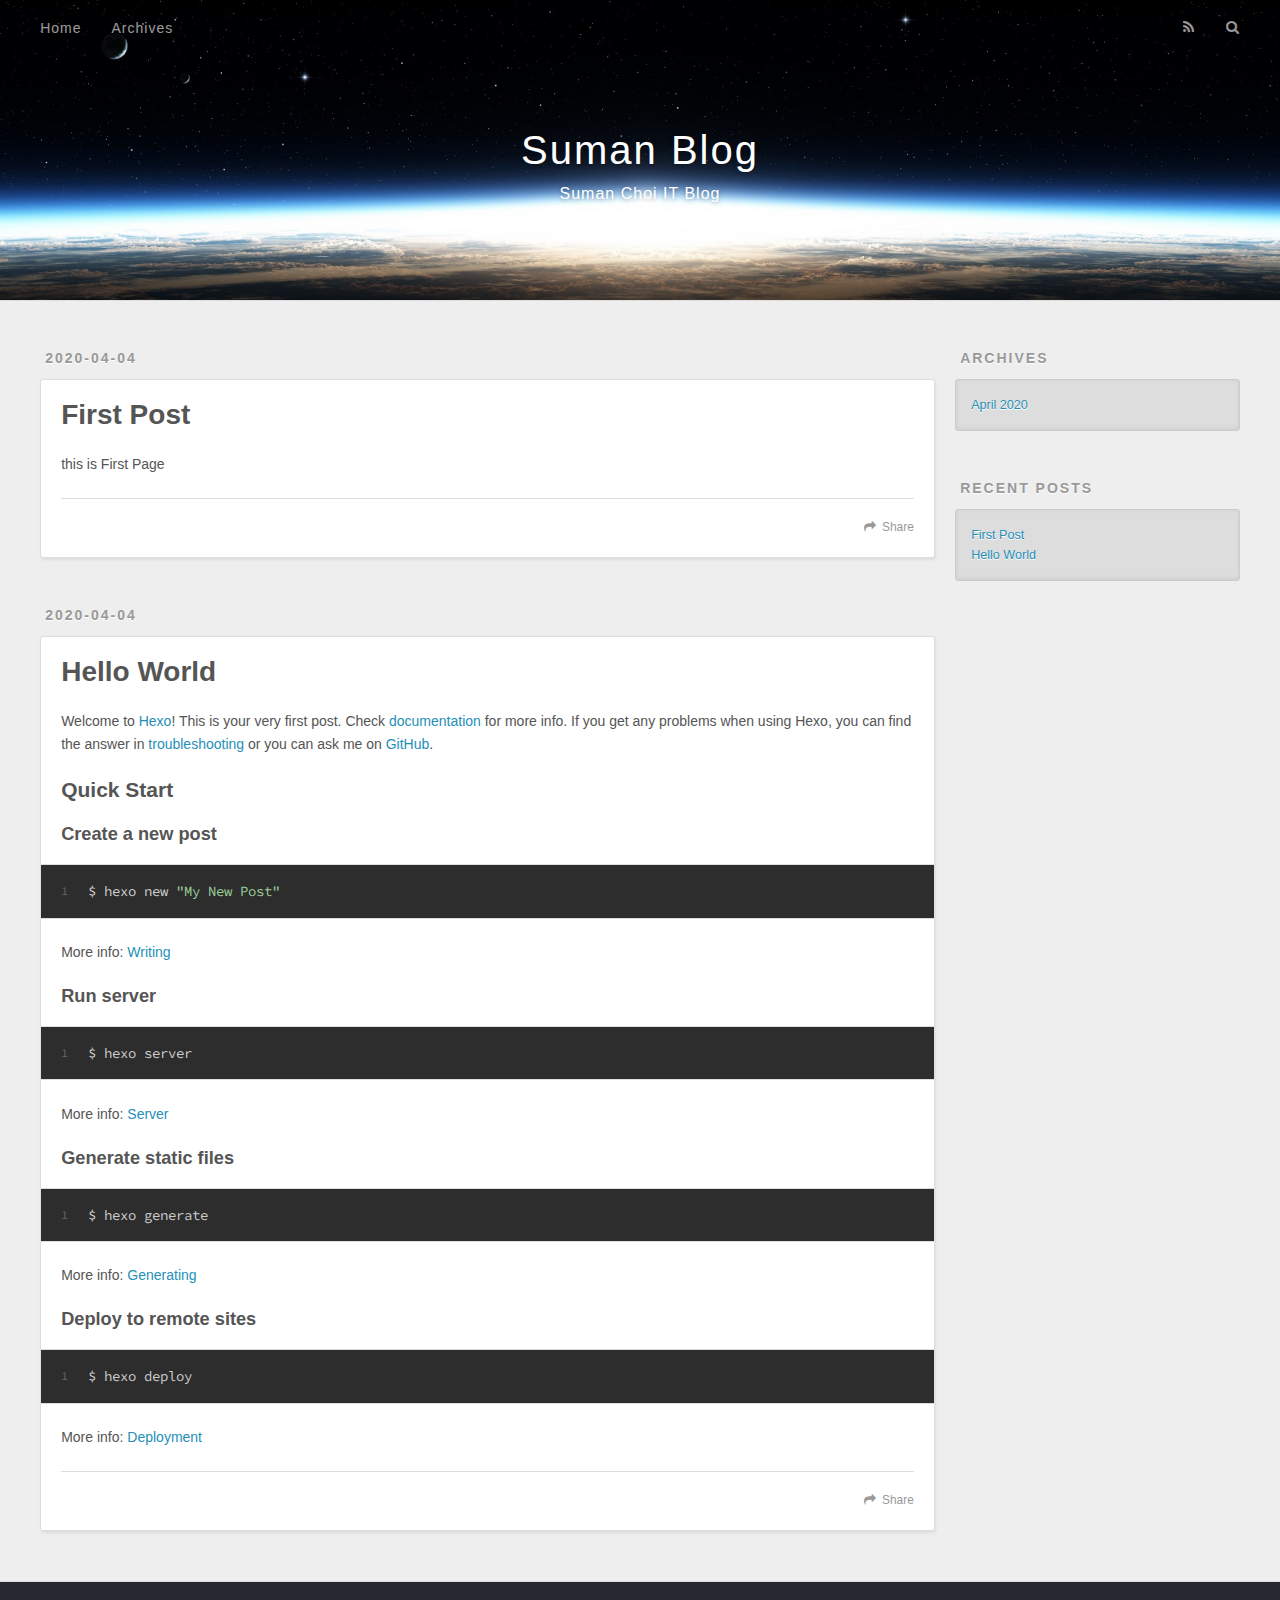
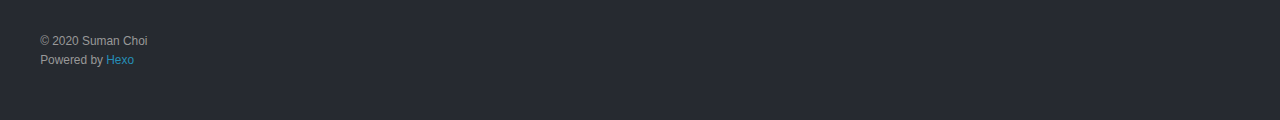
==== index.html @ 07d68142 "Site updated: 2020-04-12 09:22:31" ====
<!DOCTYPE html>
<html>
<head>
  <meta charset="utf-8">
  

  
  <title>Suman Blog</title>
  <meta name="viewport" content="width=device-width, initial-scale=1, maximum-scale=1">
  <meta name="description" content="Suman Choi IT Blog">
<meta property="og:type" content="website">
<meta property="og:title" content="Suman Blog">
<meta property="og:url" content="https://voltovo.github.io/index.html">
<meta property="og:site_name" content="Suman Blog">
<meta property="og:description" content="Suman Choi IT Blog">
<meta property="og:locale" content="en_US">
<meta property="article:author" content="Suman Choi">
<meta name="twitter:card" content="summary">
  
    <link rel="alternate" href="/atom.xml" title="Suman Blog" type="application/atom+xml">
  
  
    <link rel="icon" href="/favicon.png">
  
  
    <link href="//fonts.googleapis.com/css?family=Source+Code+Pro" rel="stylesheet" type="text/css">
  
  
<link rel="stylesheet" href="/css/style.css">

<meta name="generator" content="Hexo 4.2.0"></head>

<body>
  <div id="container">
    <div id="wrap">
      <header id="header">
  <div id="banner"></div>
  <div id="header-outer" class="outer">
    <div id="header-title" class="inner">
      <h1 id="logo-wrap">
        <a href="/" id="logo">Suman Blog</a>
      </h1>
      
        <h2 id="subtitle-wrap">
          <a href="/" id="subtitle">Suman Choi IT Blog</a>
        </h2>
      
    </div>
    <div id="header-inner" class="inner">
      <nav id="main-nav">
        <a id="main-nav-toggle" class="nav-icon"></a>
        
          <a class="main-nav-link" href="/">Home</a>
        
          <a class="main-nav-link" href="/archives">Archives</a>
        
      </nav>
      <nav id="sub-nav">
        
          <a id="nav-rss-link" class="nav-icon" href="/atom.xml" title="RSS Feed"></a>
        
        <a id="nav-search-btn" class="nav-icon" title="Search"></a>
      </nav>
      <div id="search-form-wrap">
        <form action="//google.com/search" method="get" accept-charset="UTF-8" class="search-form"><input type="search" name="q" class="search-form-input" placeholder="Search"><button type="submit" class="search-form-submit">&#xF002;</button><input type="hidden" name="sitesearch" value="https://voltovo.github.io"></form>
      </div>
    </div>
  </div>
</header>
      <div class="outer">
        <section id="main">
  
    <article id="post-Post" class="article article-type-post" itemscope itemprop="blogPost">
  <div class="article-meta">
    <a href="/2020/04/04/Post/" class="article-date">
  <time datetime="2020-04-04T02:51:59.000Z" itemprop="datePublished">2020-04-04</time>
</a>
    
  </div>
  <div class="article-inner">
    
    
      <header class="article-header">
        
  
    <h1 itemprop="name">
      <a class="article-title" href="/2020/04/04/Post/">First Post</a>
    </h1>
  

      </header>
    
    <div class="article-entry" itemprop="articleBody">
      
        <p>this is First Page</p>

      
    </div>
    <footer class="article-footer">
      <a data-url="https://voltovo.github.io/2020/04/04/Post/" data-id="ck8l0z3th0000zcuw13d1fmh4" class="article-share-link">Share</a>
      
      
    </footer>
  </div>
  
</article>


  
    <article id="post-hello-world" class="article article-type-post" itemscope itemprop="blogPost">
  <div class="article-meta">
    <a href="/2020/04/04/hello-world/" class="article-date">
  <time datetime="2020-04-04T02:47:09.402Z" itemprop="datePublished">2020-04-04</time>
</a>
    
  </div>
  <div class="article-inner">
    
    
      <header class="article-header">
        
  
    <h1 itemprop="name">
      <a class="article-title" href="/2020/04/04/hello-world/">Hello World</a>
    </h1>
  

      </header>
    
    <div class="article-entry" itemprop="articleBody">
      
        <p>Welcome to <a href="https://hexo.io/" target="_blank" rel="noopener">Hexo</a>! This is your very first post. Check <a href="https://hexo.io/docs/" target="_blank" rel="noopener">documentation</a> for more info. If you get any problems when using Hexo, you can find the answer in <a href="https://hexo.io/docs/troubleshooting.html" target="_blank" rel="noopener">troubleshooting</a> or you can ask me on <a href="https://github.com/hexojs/hexo/issues" target="_blank" rel="noopener">GitHub</a>.</p>
<h2 id="Quick-Start"><a href="#Quick-Start" class="headerlink" title="Quick Start"></a>Quick Start</h2><h3 id="Create-a-new-post"><a href="#Create-a-new-post" class="headerlink" title="Create a new post"></a>Create a new post</h3><figure class="highlight bash"><table><tr><td class="gutter"><pre><span class="line">1</span><br></pre></td><td class="code"><pre><span class="line">$ hexo new <span class="string">"My New Post"</span></span><br></pre></td></tr></table></figure>

<p>More info: <a href="https://hexo.io/docs/writing.html" target="_blank" rel="noopener">Writing</a></p>
<h3 id="Run-server"><a href="#Run-server" class="headerlink" title="Run server"></a>Run server</h3><figure class="highlight bash"><table><tr><td class="gutter"><pre><span class="line">1</span><br></pre></td><td class="code"><pre><span class="line">$ hexo server</span><br></pre></td></tr></table></figure>

<p>More info: <a href="https://hexo.io/docs/server.html" target="_blank" rel="noopener">Server</a></p>
<h3 id="Generate-static-files"><a href="#Generate-static-files" class="headerlink" title="Generate static files"></a>Generate static files</h3><figure class="highlight bash"><table><tr><td class="gutter"><pre><span class="line">1</span><br></pre></td><td class="code"><pre><span class="line">$ hexo generate</span><br></pre></td></tr></table></figure>

<p>More info: <a href="https://hexo.io/docs/generating.html" target="_blank" rel="noopener">Generating</a></p>
<h3 id="Deploy-to-remote-sites"><a href="#Deploy-to-remote-sites" class="headerlink" title="Deploy to remote sites"></a>Deploy to remote sites</h3><figure class="highlight bash"><table><tr><td class="gutter"><pre><span class="line">1</span><br></pre></td><td class="code"><pre><span class="line">$ hexo deploy</span><br></pre></td></tr></table></figure>

<p>More info: <a href="https://hexo.io/docs/one-command-deployment.html" target="_blank" rel="noopener">Deployment</a></p>

      
    </div>
    <footer class="article-footer">
      <a data-url="https://voltovo.github.io/2020/04/04/hello-world/" data-id="ck8l0owe3000010uw977bbfej" class="article-share-link">Share</a>
      
      
    </footer>
  </div>
  
</article>


  


</section>
        
          <aside id="sidebar">
  
    

  
    

  
    
  
    
  <div class="widget-wrap">
    <h3 class="widget-title">Archives</h3>
    <div class="widget">
      <ul class="archive-list"><li class="archive-list-item"><a class="archive-list-link" href="/archives/2020/04/">April 2020</a></li></ul>
    </div>
  </div>


  
    
  <div class="widget-wrap">
    <h3 class="widget-title">Recent Posts</h3>
    <div class="widget">
      <ul>
        
          <li>
            <a href="/2020/04/04/Post/">First Post</a>
          </li>
        
          <li>
            <a href="/2020/04/04/hello-world/">Hello World</a>
          </li>
        
      </ul>
    </div>
  </div>

  
</aside>
        
      </div>
      <footer id="footer">
  
  <div class="outer">
    <div id="footer-info" class="inner">
      &copy; 2020 Suman Choi<br>
      Powered by <a href="http://hexo.io/" target="_blank">Hexo</a>
    </div>
  </div>
</footer>
    </div>
    <nav id="mobile-nav">
  
    <a href="/" class="mobile-nav-link">Home</a>
  
    <a href="/archives" class="mobile-nav-link">Archives</a>
  
</nav>
    

<script src="//ajax.googleapis.com/ajax/libs/jquery/2.0.3/jquery.min.js"></script>


  
<link rel="stylesheet" href="/fancybox/jquery.fancybox.css">

  
<script src="/fancybox/jquery.fancybox.pack.js"></script>




<script src="/js/script.js"></script>




  </div>
</body>
</html>
---- css/style.css ----
body {
  width: 100%;
}
body:before,
body:after {
  content: "";
  display: table;
}
body:after {
  clear: both;
}
html,
body,
div,
span,
applet,
object,
iframe,
h1,
h2,
h3,
h4,
h5,
h6,
p,
blockquote,
pre,
a,
abbr,
acronym,
address,
big,
cite,
code,
del,
dfn,
em,
img,
ins,
kbd,
q,
s,
samp,
small,
strike,
strong,
sub,
sup,
tt,
var,
dl,
dt,
dd,
ol,
ul,
li,
fieldset,
form,
label,
legend,
table,
caption,
tbody,
tfoot,
thead,
tr,
th,
td {
  margin: 0;
  padding: 0;
  border: 0;
  outline: 0;
  font-weight: inherit;
  font-style: inherit;
  font-family: inherit;
  font-size: 100%;
  vertical-align: baseline;
}
body {
  line-height: 1;
  color: #000;
  background: #fff;
}
ol,
ul {
  list-style: none;
}
table {
  border-collapse: separate;
  border-spacing: 0;
  vertical-align: middle;
}
caption,
th,
td {
  text-align: left;
  font-weight: normal;
  vertical-align: middle;
}
a img {
  border: none;
}
input,
button {
  margin: 0;
  padding: 0;
}
input::-moz-focus-inner,
button::-moz-focus-inner {
  border: 0;
  padding: 0;
}
@font-face {
  font-family: FontAwesome;
  font-style: normal;
  font-weight: normal;
  src: url("fonts/fontawesome-webfont.eot?v=#4.0.3");
  src: url("fonts/fontawesome-webfont.eot?#iefix&v=#4.0.3") format("embedded-opentype"), url("fonts/fontawesome-webfont.woff?v=#4.0.3") format("woff"), url("fonts/fontawesome-webfont.ttf?v=#4.0.3") format("truetype"), url("fonts/fontawesome-webfont.svg#fontawesomeregular?v=#4.0.3") format("svg");
}
html,
body,
#container {
  height: 100%;
}
body {
  background: #eee;
  font: 14px -apple-system, BlinkMacSystemFont, "Segoe UI", "Roboto", "Oxygen", "Ubuntu", "Cantarell", "Fira Sans", "Droid Sans", "Helvetica Neue", sans-serif;
  -webkit-text-size-adjust: 100%;
}
.outer {
  max-width: 1220px;
  margin: 0 auto;
  padding: 0 20px;
}
.outer:before,
.outer:after {
  content: "";
  display: table;
}
.outer:after {
  clear: both;
}
.inner {
  display: inline;
  float: left;
  width: 98.33333333333333%;
  margin: 0 0.833333333333333%;
}
.left,
.alignleft {
  float: left;
}
.right,
.alignright {
  float: right;
}
.clear {
  clear: both;
}
#container {
  position: relative;
}
.mobile-nav-on {
  overflow: hidden;
}
#wrap {
  height: 100%;
  width: 100%;
  position: absolute;
  top: 0;
  left: 0;
  -webkit-transition: 0.2s ease-out;
  -moz-transition: 0.2s ease-out;
  -ms-transition: 0.2s ease-out;
  transition: 0.2s ease-out;
  z-index: 1;
  background: #eee;
}
.mobile-nav-on #wrap {
  left: 280px;
}
@media screen and (min-width: 768px) {
  #main {
    display: inline;
    float: left;
    width: 73.33333333333333%;
    margin: 0 0.833333333333333%;
  }
}
.article-date,
.article-category-link,
.archive-year,
.widget-title {
  text-decoration: none;
  text-transform: uppercase;
  letter-spacing: 2px;
  color: #999;
  margin-bottom: 1em;
  margin-left: 5px;
  line-height: 1em;
  text-shadow: 0 1px #fff;
  font-weight: bold;
}
.article-inner,
.archive-article-inner {
  background: #fff;
  -webkit-box-shadow: 1px 2px 3px #ddd;
  box-shadow: 1px 2px 3px #ddd;
  border: 1px solid #ddd;
  border-radius: 3px;
}
.article-entry h1,
.widget h1 {
  font-size: 2em;
}
.article-entry h2,
.widget h2 {
  font-size: 1.5em;
}
.article-entry h3,
.widget h3 {
  font-size: 1.3em;
}
.article-entry h4,
.widget h4 {
  font-size: 1.2em;
}
.article-entry h5,
.widget h5 {
  font-size: 1em;
}
.article-entry h6,
.widget h6 {
  font-size: 1em;
  color: #999;
}
.article-entry hr,
.widget hr {
  border: 1px dashed #ddd;
}
.article-entry strong,
.widget strong {
  font-weight: bold;
}
.article-entry em,
.widget em,
.article-entry cite,
.widget cite {
  font-style: italic;
}
.article-entry sup,
.widget sup,
.article-entry sub,
.widget sub {
  font-size: 0.75em;
  line-height: 0;
  position: relative;
  vertical-align: baseline;
}
.article-entry sup,
.widget sup {
  top: -0.5em;
}
.article-entry sub,
.widget sub {
  bottom: -0.2em;
}
.article-entry small,
.widget small {
  font-size: 0.85em;
}
.article-entry acronym,
.widget acronym,
.article-entry abbr,
.widget abbr {
  border-bottom: 1px dotted;
}
.article-entry ul,
.widget ul,
.article-entry ol,
.widget ol,
.article-entry dl,
.widget dl {
  margin: 0 20px;
  line-height: 1.6em;
}
.article-entry ul ul,
.widget ul ul,
.article-entry ol ul,
.widget ol ul,
.article-entry ul ol,
.widget ul ol,
.article-entry ol ol,
.widget ol ol {
  margin-top: 0;
  margin-bottom: 0;
}
.article-entry ul,
.widget ul {
  list-style: disc;
}
.article-entry ol,
.widget ol {
  list-style: decimal;
}
.article-entry dt,
.widget dt {
  font-weight: bold;
}
#header {
  height: 300px;
  position: relative;
  border-bottom: 1px solid #ddd;
}
#header:before,
#header:after {
  content: "";
  position: absolute;
  left: 0;
  right: 0;
  height: 40px;
}
#header:before {
  top: 0;
  background: -webkit-linear-gradient(rgba(0,0,0,0.2), transparent);
  background: -moz-linear-gradient(rgba(0,0,0,0.2), transparent);
  background: -ms-linear-gradient(rgba(0,0,0,0.2), transparent);
  background: linear-gradient(rgba(0,0,0,0.2), transparent);
}
#header:after {
  bottom: 0;
  background: -webkit-linear-gradient(transparent, rgba(0,0,0,0.2));
  background: -moz-linear-gradient(transparent, rgba(0,0,0,0.2));
  background: -ms-linear-gradient(transparent, rgba(0,0,0,0.2));
  background: linear-gradient(transparent, rgba(0,0,0,0.2));
}
#header-outer {
  height: 100%;
  position: relative;
}
#header-inner {
  position: relative;
  overflow: hidden;
}
#banner {
  position: absolute;
  top: 0;
  left: 0;
  width: 100%;
  height: 100%;
  background: url("images/banner.jpg") center #000;
  -webkit-background-size: cover;
  -moz-background-size: cover;
  background-size: cover;
  z-index: -1;
}
#header-title {
  text-align: center;
  height: 40px;
  position: absolute;
  top: 50%;
  left: 0;
  margin-top: -20px;
}
#logo,
#subtitle {
  text-decoration: none;
  color: #fff;
  font-weight: 300;
  text-shadow: 0 1px 4px rgba(0,0,0,0.3);
}
#logo {
  font-size: 40px;
  line-height: 40px;
  letter-spacing: 2px;
}
#subtitle {
  font-size: 16px;
  line-height: 16px;
  letter-spacing: 1px;
}
#subtitle-wrap {
  margin-top: 16px;
}
#main-nav {
  float: left;
  margin-left: -15px;
}
.nav-icon,
.main-nav-link {
  float: left;
  color: #fff;
  opacity: 0.6;
  text-decoration: none;
  text-shadow: 0 1px rgba(0,0,0,0.2);
  -webkit-transition: opacity 0.2s;
  -moz-transition: opacity 0.2s;
  -ms-transition: opacity 0.2s;
  transition: opacity 0.2s;
  display: block;
  padding: 20px 15px;
}
.nav-icon:hover,
.main-nav-link:hover {
  opacity: 1;
}
.nav-icon {
  font-family: FontAwesome;
  text-align: center;
  font-size: 14px;
  width: 14px;
  height: 14px;
  padding: 20px 15px;
  position: relative;
  cursor: pointer;
}
.main-nav-link {
  font-weight: 300;
  letter-spacing: 1px;
}
@media screen and (max-width: 479px) {
  .main-nav-link {
    display: none;
  }
}
#main-nav-toggle {
  display: none;
}
#main-nav-toggle:before {
  content: "\f0c9";
}
@media screen and (max-width: 479px) {
  #main-nav-toggle {
    display: block;
  }
}
#sub-nav {
  float: right;
  margin-right: -15px;
}
#nav-rss-link:before {
  content: "\f09e";
}
#nav-search-btn:before {
  content: "\f002";
}
#search-form-wrap {
  position: absolute;
  top: 15px;
  width: 150px;
  height: 30px;
  right: -150px;
  opacity: 0;
  -webkit-transition: 0.2s ease-out;
  -moz-transition: 0.2s ease-out;
  -ms-transition: 0.2s ease-out;
  transition: 0.2s ease-out;
}
#search-form-wrap.on {
  opacity: 1;
  right: 0;
}
@media screen and (max-width: 479px) {
  #search-form-wrap {
    width: 100%;
    right: -100%;
  }
}
.search-form {
  position: absolute;
  top: 0;
  left: 0;
  right: 0;
  background: #fff;
  padding: 5px 15px;
  border-radius: 15px;
  -webkit-box-shadow: 0 0 10px rgba(0,0,0,0.3);
  box-shadow: 0 0 10px rgba(0,0,0,0.3);
}
.search-form-input {
  border: none;
  background: none;
  color: #555;
  width: 100%;
  font: 13px -apple-system, BlinkMacSystemFont, "Segoe UI", "Roboto", "Oxygen", "Ubuntu", "Cantarell", "Fira Sans", "Droid Sans", "Helvetica Neue", sans-serif;
  outline: none;
}
.search-form-input::-webkit-search-results-decoration,
.search-form-input::-webkit-search-cancel-button {
  -webkit-appearance: none;
}
.search-form-submit {
  position: absolute;
  top: 50%;
  right: 10px;
  margin-top: -7px;
  font: 13px FontAwesome;
  border: none;
  background: none;
  color: #bbb;
  cursor: pointer;
}
.search-form-submit:hover,
.search-form-submit:focus {
  color: #777;
}
.article {
  margin: 50px 0;
}
.article-inner {
  overflow: hidden;
}
.article-meta:before,
.article-meta:after {
  content: "";
  display: table;
}
.article-meta:after {
  clear: both;
}
.article-date {
  float: left;
}
.article-category {
  float: left;
  line-height: 1em;
  color: #ccc;
  text-shadow: 0 1px #fff;
  margin-left: 8px;
}
.article-category:before {
  content: "\2022";
}
.article-category-link {
  margin: 0 12px 1em;
}
.article-header {
  padding: 20px 20px 0;
}
.article-title {
  text-decoration: none;
  font-size: 2em;
  font-weight: bold;
  color: #555;
  line-height: 1.1em;
  -webkit-transition: color 0.2s;
  -moz-transition: color 0.2s;
  -ms-transition: color 0.2s;
  transition: color 0.2s;
}
a.article-title:hover {
  color: #258fb8;
}
.article-entry {
  color: #555;
  padding: 0 20px;
}
.article-entry:before,
.article-entry:after {
  content: "";
  display: table;
}
.article-entry:after {
  clear: both;
}
.article-entry p,
.article-entry table {
  line-height: 1.6em;
  margin: 1.6em 0;
}
.article-entry h1,
.article-entry h2,
.article-entry h3,
.article-entry h4,
.article-entry h5,
.article-entry h6 {
  font-weight: bold;
}
.article-entry h1,
.article-entry h2,
.article-entry h3,
.article-entry h4,
.article-entry h5,
.article-entry h6 {
  line-height: 1.1em;
  margin: 1.1em 0;
}
.article-entry a {
  color: #258fb8;
  text-decoration: none;
}
.article-entry a:hover {
  text-decoration: underline;
}
.article-entry ul,
.article-entry ol,
.article-entry dl {
  margin-top: 1.6em;
  margin-bottom: 1.6em;
}
.article-entry img,
.article-entry video {
  max-width: 100%;
  height: auto;
  display: block;
  margin: auto;
}
.article-entry iframe {
  border: none;
}
.article-entry table {
  width: 100%;
  border-collapse: collapse;
  border-spacing: 0;
}
.article-entry th {
  font-weight: bold;
  border-bottom: 3px solid #ddd;
  padding-bottom: 0.5em;
}
.article-entry td {
  border-bottom: 1px solid #ddd;
  padding: 10px 0;
}
.article-entry blockquote {
  font-family: Georgia, "Times New Roman", serif;
  font-size: 1.4em;
  margin: 1.6em 20px;
  text-align: center;
}
.article-entry blockquote footer {
  font-size: 14px;
  margin: 1.6em 0;
  font-family: -apple-system, BlinkMacSystemFont, "Segoe UI", "Roboto", "Oxygen", "Ubuntu", "Cantarell", "Fira Sans", "Droid Sans", "Helvetica Neue", sans-serif;
}
.article-entry blockquote footer cite:before {
  content: "—";
  padding: 0 0.5em;
}
.article-entry .pullquote {
  text-align: left;
  width: 45%;
  margin: 0;
}
.article-entry .pullquote.left {
  margin-left: 0.5em;
  margin-right: 1em;
}
.article-entry .pullquote.right {
  margin-right: 0.5em;
  margin-left: 1em;
}
.article-entry .caption {
  color: #999;
  display: block;
  font-size: 0.9em;
  margin-top: 0.5em;
  position: relative;
  text-align: center;
}
.article-entry .video-container {
  position: relative;
  padding-top: 56.25%;
  height: 0;
  overflow: hidden;
}
.article-entry .video-container iframe,
.article-entry .video-container object,
.article-entry .video-container embed {
  position: absolute;
  top: 0;
  left: 0;
  width: 100%;
  height: 100%;
  margin-top: 0;
}
.article-more-link a {
  display: inline-block;
  line-height: 1em;
  padding: 6px 15px;
  border-radius: 15px;
  background: #eee;
  color: #999;
  text-shadow: 0 1px #fff;
  text-decoration: none;
}
.article-more-link a:hover {
  background: #258fb8;
  color: #fff;
  text-decoration: none;
  text-shadow: 0 1px #1e7293;
}
.article-footer {
  font-size: 0.85em;
  line-height: 1.6em;
  border-top: 1px solid #ddd;
  padding-top: 1.6em;
  margin: 0 20px 20px;
}
.article-footer:before,
.article-footer:after {
  content: "";
  display: table;
}
.article-footer:after {
  clear: both;
}
.article-footer a {
  color: #999;
  text-decoration: none;
}
.article-footer a:hover {
  color: #555;
}
.article-tag-list-item {
  float: left;
  margin-right: 10px;
}
.article-tag-list-link:before {
  content: "#";
}
.article-comment-link {
  float: right;
}
.article-comment-link:before {
  content: "\f075";
  font-family: FontAwesome;
  padding-right: 8px;
}
.article-share-link {
  cursor: pointer;
  float: right;
  margin-left: 20px;
}
.article-share-link:before {
  content: "\f064";
  font-family: FontAwesome;
  padding-right: 6px;
}
#article-nav {
  position: relative;
}
#article-nav:before,
#article-nav:after {
  content: "";
  display: table;
}
#article-nav:after {
  clear: both;
}
@media screen and (min-width: 768px) {
  #article-nav {
    margin: 50px 0;
  }
  #article-nav:before {
    width: 8px;
    height: 8px;
    position: absolute;
    top: 50%;
    left: 50%;
    margin-top: -4px;
    margin-left: -4px;
    content: "";
    border-radius: 50%;
    background: #ddd;
    -webkit-box-shadow: 0 1px 2px #fff;
    box-shadow: 0 1px 2px #fff;
  }
}
.article-nav-link-wrap {
  text-decoration: none;
  text-shadow: 0 1px #fff;
  color: #999;
  -webkit-box-sizing: border-box;
  -moz-box-sizing: border-box;
  box-sizing: border-box;
  margin-top: 50px;
  text-align: center;
  display: block;
}
.article-nav-link-wrap:hover {
  color: #555;
}
@media screen and (min-width: 768px) {
  .article-nav-link-wrap {
    width: 50%;
    margin-top: 0;
  }
}
@media screen and (min-width: 768px) {
  #article-nav-newer {
    float: left;
    text-align: right;
    padding-right: 20px;
  }
}
@media screen and (min-width: 768px) {
  #article-nav-older {
    float: right;
    text-align: left;
    padding-left: 20px;
  }
}
.article-nav-caption {
  text-transform: uppercase;
  letter-spacing: 2px;
  color: #ddd;
  line-height: 1em;
  font-weight: bold;
}
#article-nav-newer .article-nav-caption {
  margin-right: -2px;
}
.article-nav-title {
  font-size: 0.85em;
  line-height: 1.6em;
  margin-top: 0.5em;
}
.article-share-box {
  position: absolute;
  display: none;
  background: #fff;
  -webkit-box-shadow: 1px 2px 10px rgba(0,0,0,0.2);
  box-shadow: 1px 2px 10px rgba(0,0,0,0.2);
  border-radius: 3px;
  margin-left: -145px;
  overflow: hidden;
  z-index: 1;
}
.article-share-box.on {
  display: block;
}
.article-share-input {
  width: 100%;
  background: none;
  -webkit-box-sizing: border-box;
  -moz-box-sizing: border-box;
  box-sizing: border-box;
  font: 14px -apple-system, BlinkMacSystemFont, "Segoe UI", "Roboto", "Oxygen", "Ubuntu", "Cantarell", "Fira Sans", "Droid Sans", "Helvetica Neue", sans-serif;
  padding: 0 15px;
  color: #555;
  outline: none;
  border: 1px solid #ddd;
  border-radius: 3px 3px 0 0;
  height: 36px;
  line-height: 36px;
}
.article-share-links {
  background: #eee;
}
.article-share-links:before,
.article-share-links:after {
  content: "";
  display: table;
}
.article-share-links:after {
  clear: both;
}
.article-share-twitter,
.article-share-facebook,
.article-share-pinterest,
.article-share-google {
  width: 50px;
  height: 36px;
  display: block;
  float: left;
  position: relative;
  color: #999;
  text-shadow: 0 1px #fff;
}
.article-share-twitter:before,
.article-share-facebook:before,
.article-share-pinterest:before,
.article-share-google:before {
  font-size: 20px;
  font-family: FontAwesome;
  width: 20px;
  height: 20px;
  position: absolute;
  top: 50%;
  left: 50%;
  margin-top: -10px;
  margin-left: -10px;
  text-align: center;
}
.article-share-twitter:hover,
.article-share-facebook:hover,
.article-share-pinterest:hover,
.article-share-google:hover {
  color: #fff;
}
.article-share-twitter:before {
  content: "\f099";
}
.article-share-twitter:hover {
  background: #00aced;
  text-shadow: 0 1px #008abe;
}
.article-share-facebook:before {
  content: "\f09a";
}
.article-share-facebook:hover {
  background: #3b5998;
  text-shadow: 0 1px #2f477a;
}
.article-share-pinterest:before {
  content: "\f0d2";
}
.article-share-pinterest:hover {
  background: #cb2027;
  text-shadow: 0 1px #a21a1f;
}
.article-share-google:before {
  content: "\f0d5";
}
.article-share-google:hover {
  background: #dd4b39;
  text-shadow: 0 1px #be3221;
}
.article-gallery {
  background: #000;
  position: relative;
}
.article-gallery-photos {
  position: relative;
  overflow: hidden;
}
.article-gallery-img {
  display: none;
  max-width: 100%;
}
.article-gallery-img:first-child {
  display: block;
}
.article-gallery-img.loaded {
  position: absolute;
  display: block;
}
.article-gallery-img img {
  display: block;
  max-width: 100%;
  margin: 0 auto;
}
#comments {
  background: #fff;
  -webkit-box-shadow: 1px 2px 3px #ddd;
  box-shadow: 1px 2px 3px #ddd;
  padding: 20px;
  border: 1px solid #ddd;
  border-radius: 3px;
  margin: 50px 0;
}
#comments a {
  color: #258fb8;
}
.archives-wrap {
  margin: 50px 0;
}
.archives:before,
.archives:after {
  content: "";
  display: table;
}
.archives:after {
  clear: both;
}
.archive-year-wrap {
  margin-bottom: 1em;
}
.archives {
  -webkit-column-gap: 10px;
  -moz-column-gap: 10px;
  column-gap: 10px;
}
@media screen and (min-width: 480px) and (max-width: 767px) {
  .archives {
    -webkit-column-count: 2;
    -moz-column-count: 2;
    column-count: 2;
  }
}
@media screen and (min-width: 768px) {
  .archives {
    -webkit-column-count: 3;
    -moz-column-count: 3;
    column-count: 3;
  }
}
.archive-article {
  -webkit-column-break-inside: avoid;
  page-break-inside: avoid;
  overflow: hidden;
  break-inside: avoid-column;
}
.archive-article-inner {
  padding: 10px;
  margin-bottom: 15px;
}
.archive-article-title {
  text-decoration: none;
  font-weight: bold;
  color: #555;
  -webkit-transition: color 0.2s;
  -moz-transition: color 0.2s;
  -ms-transition: color 0.2s;
  transition: color 0.2s;
  line-height: 1.6em;
}
.archive-article-title:hover {
  color: #258fb8;
}
.archive-article-footer {
  margin-top: 1em;
}
.archive-article-date {
  color: #999;
  text-decoration: none;
  font-size: 0.85em;
  line-height: 1em;
  margin-bottom: 0.5em;
  display: block;
}
#page-nav {
  margin: 50px auto;
  background: #fff;
  -webkit-box-shadow: 1px 2px 3px #ddd;
  box-shadow: 1px 2px 3px #ddd;
  border: 1px solid #ddd;
  border-radius: 3px;
  text-align: center;
  color: #999;
  overflow: hidden;
}
#page-nav:before,
#page-nav:after {
  content: "";
  display: table;
}
#page-nav:after {
  clear: both;
}
#page-nav a,
#page-nav span {
  padding: 10px 20px;
  line-height: 1;
  height: 2ex;
}
#page-nav a {
  color: #999;
  text-decoration: none;
}
#page-nav a:hover {
  background: #999;
  color: #fff;
}
#page-nav .prev {
  float: left;
}
#page-nav .next {
  float: right;
}
#page-nav .page-number {
  display: inline-block;
}
@media screen and (max-width: 479px) {
  #page-nav .page-number {
    display: none;
  }
}
#page-nav .current {
  color: #555;
  font-weight: bold;
}
#page-nav .space {
  color: #ddd;
}
#footer {
  background: #262a30;
  padding: 50px 0;
  border-top: 1px solid #ddd;
  color: #999;
}
#footer a {
  color: #258fb8;
  text-decoration: none;
}
#footer a:hover {
  text-decoration: underline;
}
#footer-info {
  line-height: 1.6em;
  font-size: 0.85em;
}
.article-entry pre,
.article-entry .highlight {
  background: #2d2d2d;
  margin: 0 -20px;
  padding: 15px 20px;
  border-style: solid;
  border-color: #ddd;
  border-width: 1px 0;
  overflow: auto;
  color: #ccc;
  line-height: 22.400000000000002px;
}
.article-entry .highlight .gutter pre,
.article-entry .gist .gist-file .gist-data .line-numbers {
  color: #666;
  font-size: 0.85em;
}
.article-entry pre,
.article-entry code {
  font-family: "Source Code Pro", Consolas, Monaco, Menlo, Consolas, monospace;
}
.article-entry code {
  background: #eee;
  text-shadow: 0 1px #fff;
  padding: 0 0.3em;
}
.article-entry pre code {
  background: none;
  text-shadow: none;
  padding: 0;
}
.article-entry .highlight pre {
  border: none;
  margin: 0;
  padding: 0;
}
.article-entry .highlight table {
  margin: 0;
  width: auto;
}
.article-entry .highlight td {
  border: none;
  padding: 0;
}
.article-entry .highlight figcaption {
  font-size: 0.85em;
  color: #999;
  line-height: 1em;
  margin-bottom: 1em;
}
.article-entry .highlight figcaption:before,
.article-entry .highlight figcaption:after {
  content: "";
  display: table;
}
.article-entry .highlight figcaption:after {
  clear: both;
}
.article-entry .highlight figcaption a {
  float: right;
}
.article-entry .highlight .gutter pre {
  text-align: right;
  padding-right: 20px;
}
.article-entry .highlight .line {
  height: 22.400000000000002px;
}
.article-entry .highlight .line.marked {
  background: #515151;
}
.article-entry .gist {
  margin: 0 -20px;
  border-style: solid;
  border-color: #ddd;
  border-width: 1px 0;
  background: #2d2d2d;
  padding: 15px 20px 15px 0;
}
.article-entry .gist .gist-file {
  border: none;
  font-family: "Source Code Pro", Consolas, Monaco, Menlo, Consolas, monospace;
  margin: 0;
}
.article-entry .gist .gist-file .gist-data {
  background: none;
  border: none;
}
.article-entry .gist .gist-file .gist-data .line-numbers {
  background: none;
  border: none;
  padding: 0 20px 0 0;
}
.article-entry .gist .gist-file .gist-data .line-data {
  padding: 0 !important;
}
.article-entry .gist .gist-file .highlight {
  margin: 0;
  padding: 0;
  border: none;
}
.article-entry .gist .gist-file .gist-meta {
  background: #2d2d2d;
  color: #999;
  font: 0.85em -apple-system, BlinkMacSystemFont, "Segoe UI", "Roboto", "Oxygen", "Ubuntu", "Cantarell", "Fira Sans", "Droid Sans", "Helvetica Neue", sans-serif;
  text-shadow: 0 0;
  padding: 0;
  margin-top: 1em;
  margin-left: 20px;
}
.article-entry .gist .gist-file .gist-meta a {
  color: #258fb8;
  font-weight: normal;
}
.article-entry .gist .gist-file .gist-meta a:hover {
  text-decoration: underline;
}
pre .comment,
pre .title {
  color: #999;
}
pre .variable,
pre .attribute,
pre .tag,
pre .regexp,
pre .ruby .constant,
pre .xml .tag .title,
pre .xml .pi,
pre .xml .doctype,
pre .html .doctype,
pre .css .id,
pre .css .class,
pre .css .pseudo {
  color: #f2777a;
}
pre .number,
pre .preprocessor,
pre .built_in,
pre .literal,
pre .params,
pre .constant {
  color: #f99157;
}
pre .class,
pre .ruby .class .title,
pre .css .rules .attribute {
  color: #9c9;
}
pre .string,
pre .value,
pre .inheritance,
pre .header,
pre .ruby .symbol,
pre .xml .cdata {
  color: #9c9;
}
pre .css .hexcolor {
  color: #6cc;
}
pre .function,
pre .python .decorator,
pre .python .title,
pre .ruby .function .title,
pre .ruby .title .keyword,
pre .perl .sub,
pre .javascript .title,
pre .coffeescript .title {
  color: #69c;
}
pre .keyword,
pre .javascript .function {
  color: #c9c;
}
@media screen and (max-width: 479px) {
  #mobile-nav {
    position: absolute;
    top: 0;
    left: 0;
    width: 280px;
    height: 100%;
    background: #191919;
    border-right: 1px solid #fff;
  }
}
@media screen and (max-width: 479px) {
  .mobile-nav-link {
    display: block;
    color: #999;
    text-decoration: none;
    padding: 15px 20px;
    font-weight: bold;
  }
  .mobile-nav-link:hover {
    color: #fff;
  }
}
@media screen and (min-width: 768px) {
  #sidebar {
    display: inline;
    float: left;
    width: 23.333333333333332%;
    margin: 0 0.833333333333333%;
  }
}
.widget-wrap {
  margin: 50px 0;
}
.widget {
  color: #777;
  text-shadow: 0 1px #fff;
  background: #ddd;
  -webkit-box-shadow: 0 -1px 4px #ccc inset;
  box-shadow: 0 -1px 4px #ccc inset;
  border: 1px solid #ccc;
  padding: 15px;
  border-radius: 3px;
}
.widget a {
  color: #258fb8;
  text-decoration: none;
}
.widget a:hover {
  text-decoration: underline;
}
.widget ul ul,
.widget ol ul,
.widget dl ul,
.widget ul ol,
.widget ol ol,
.widget dl ol,
.widget ul dl,
.widget ol dl,
.widget dl dl {
  margin-left: 15px;
  list-style: disc;
}
.widget {
  line-height: 1.6em;
  word-wrap: break-word;
  font-size: 0.9em;
}
.widget ul,
.widget ol {
  list-style: none;
  margin: 0;
}
.widget ul ul,
.widget ol ul,
.widget ul ol,
.widget ol ol {
  margin: 0 20px;
}
.widget ul ul,
.widget ol ul {
  list-style: disc;
}
.widget ul ol,
.widget ol ol {
  list-style: decimal;
}
.category-list-count,
.tag-list-count,
.archive-list-count {
  padding-left: 5px;
  color: #999;
  font-size: 0.85em;
}
.category-list-count:before,
.tag-list-count:before,
.archive-list-count:before {
  content: "(";
}
.category-list-count:after,
.tag-list-count:after,
.archive-list-count:after {
  content: ")";
}
.tagcloud a {
  margin-right: 5px;
  display: inline-block;
}
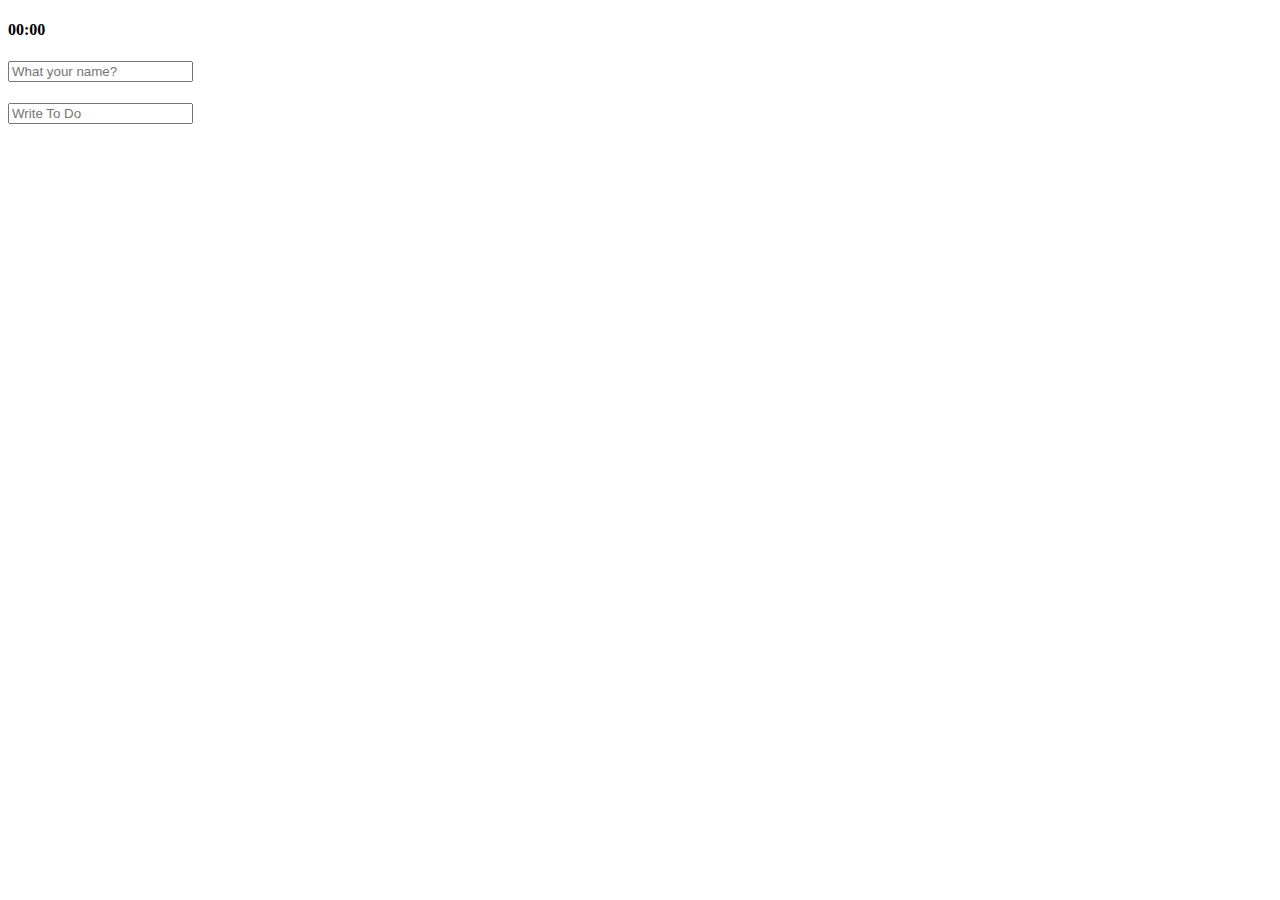
==== commit 84b2bfc6: "change" ====
--- a/index.html
+++ b/index.html
@@ -1,243 +1,36 @@
 <!DOCTYPE html>
 <html>
-<head>
-  <meta charset="utf-8">
-  
+  <head>
+    <title>JS_BASIC_Momonton</title>
+    <meta charset="UTF-8" />
+    <link rel="stylesheet" href="src/css/styles.css" />
+  </head>
 
-  
-  <title>Suman Blog</title>
-  <meta name="viewport" content="width=device-width, initial-scale=1, maximum-scale=1">
-  <meta name="description" content="Suman Choi IT Blog">
-<meta property="og:type" content="website">
-<meta property="og:title" content="Suman Blog">
-<meta property="og:url" content="https://voltovo.github.io/index.html">
-<meta property="og:site_name" content="Suman Blog">
-<meta property="og:description" content="Suman Choi IT Blog">
-<meta property="og:locale" content="en_US">
-<meta property="article:author" content="Suman Choi">
-<meta name="twitter:card" content="summary">
-  
-    <link rel="alternate" href="/atom.xml" title="Suman Blog" type="application/atom+xml">
-  
-  
-    <link rel="icon" href="/favicon.png">
-  
-  
-    <link href="//fonts.googleapis.com/css?family=Source+Code+Pro" rel="stylesheet" type="text/css">
-  
-  
-<link rel="stylesheet" href="/css/style.css">
-
-<meta name="generator" content="Hexo 4.2.0"></head>
-
-<body>
-  <div id="container">
-    <div id="wrap">
-      <header id="header">
-  <div id="banner"></div>
-  <div id="header-outer" class="outer">
-    <div id="header-title" class="inner">
-      <h1 id="logo-wrap">
-        <a href="/" id="logo">Suman Blog</a>
-      </h1>
-      
-        <h2 id="subtitle-wrap">
-          <a href="/" id="subtitle">Suman Choi IT Blog</a>
-        </h2>
-      
+  <body>
+    <section class="center">
+      <div class="jsClock">
+        <h4 class="clockText">00:00</h4>
+      </div>
+      <div class="jsName">
+        <form class="jsForm">
+          <input type="text" placeholder="What your name?" />
+        </form>
+        <h4 class="jsGreetings"></h4>
+      </div>
+      <div>
+        <form class="jsToDo">
+          <input type="text" class="jsInput" placeholder="Write To Do" />
+        </form>
+        <ul class="jsList"></ul>
+      </div>
+    </section>
+    <div class="jsWeather">
+      <span class="weatherText"></span>
     </div>
-    <div id="header-inner" class="inner">
-      <nav id="main-nav">
-        <a id="main-nav-toggle" class="nav-icon"></a>
-        
-          <a class="main-nav-link" href="/">Home</a>
-        
-          <a class="main-nav-link" href="/archives">Archives</a>
-        
-      </nav>
-      <nav id="sub-nav">
-        
-          <a id="nav-rss-link" class="nav-icon" href="/atom.xml" title="RSS Feed"></a>
-        
-        <a id="nav-search-btn" class="nav-icon" title="Search"></a>
-      </nav>
-      <div id="search-form-wrap">
-        <form action="//google.com/search" method="get" accept-charset="UTF-8" class="search-form"><input type="search" name="q" class="search-form-input" placeholder="Search"><button type="submit" class="search-form-submit">&#xF002;</button><input type="hidden" name="sitesearch" value="https://voltovo.github.io"></form>
-      </div>
-    </div>
-  </div>
-</header>
-      <div class="outer">
-        <section id="main">
-  
-    <article id="post-Post" class="article article-type-post" itemscope itemprop="blogPost">
-  <div class="article-meta">
-    <a href="/2020/04/04/Post/" class="article-date">
-  <time datetime="2020-04-04T02:51:59.000Z" itemprop="datePublished">2020-04-04</time>
-</a>
-    
-  </div>
-  <div class="article-inner">
-    
-    
-      <header class="article-header">
-        
-  
-    <h1 itemprop="name">
-      <a class="article-title" href="/2020/04/04/Post/">First Post</a>
-    </h1>
-  
-
-      </header>
-    
-    <div class="article-entry" itemprop="articleBody">
-      
-        <p>this is First Page</p>
-
-      
-    </div>
-    <footer class="article-footer">
-      <a data-url="https://voltovo.github.io/2020/04/04/Post/" data-id="ck8l0z3th0000zcuw13d1fmh4" class="article-share-link">Share</a>
-      
-      
-    </footer>
-  </div>
-  
-</article>
-
-
-  
-    <article id="post-hello-world" class="article article-type-post" itemscope itemprop="blogPost">
-  <div class="article-meta">
-    <a href="/2020/04/04/hello-world/" class="article-date">
-  <time datetime="2020-04-04T02:47:09.402Z" itemprop="datePublished">2020-04-04</time>
-</a>
-    
-  </div>
-  <div class="article-inner">
-    
-    
-      <header class="article-header">
-        
-  
-    <h1 itemprop="name">
-      <a class="article-title" href="/2020/04/04/hello-world/">Hello World</a>
-    </h1>
-  
-
-      </header>
-    
-    <div class="article-entry" itemprop="articleBody">
-      
-        <p>Welcome to <a href="https://hexo.io/" target="_blank" rel="noopener">Hexo</a>! This is your very first post. Check <a href="https://hexo.io/docs/" target="_blank" rel="noopener">documentation</a> for more info. If you get any problems when using Hexo, you can find the answer in <a href="https://hexo.io/docs/troubleshooting.html" target="_blank" rel="noopener">troubleshooting</a> or you can ask me on <a href="https://github.com/hexojs/hexo/issues" target="_blank" rel="noopener">GitHub</a>.</p>
-<h2 id="Quick-Start"><a href="#Quick-Start" class="headerlink" title="Quick Start"></a>Quick Start</h2><h3 id="Create-a-new-post"><a href="#Create-a-new-post" class="headerlink" title="Create a new post"></a>Create a new post</h3><figure class="highlight bash"><table><tr><td class="gutter"><pre><span class="line">1</span><br></pre></td><td class="code"><pre><span class="line">$ hexo new <span class="string">"My New Post"</span></span><br></pre></td></tr></table></figure>
-
-<p>More info: <a href="https://hexo.io/docs/writing.html" target="_blank" rel="noopener">Writing</a></p>
-<h3 id="Run-server"><a href="#Run-server" class="headerlink" title="Run server"></a>Run server</h3><figure class="highlight bash"><table><tr><td class="gutter"><pre><span class="line">1</span><br></pre></td><td class="code"><pre><span class="line">$ hexo server</span><br></pre></td></tr></table></figure>
-
-<p>More info: <a href="https://hexo.io/docs/server.html" target="_blank" rel="noopener">Server</a></p>
-<h3 id="Generate-static-files"><a href="#Generate-static-files" class="headerlink" title="Generate static files"></a>Generate static files</h3><figure class="highlight bash"><table><tr><td class="gutter"><pre><span class="line">1</span><br></pre></td><td class="code"><pre><span class="line">$ hexo generate</span><br></pre></td></tr></table></figure>
-
-<p>More info: <a href="https://hexo.io/docs/generating.html" target="_blank" rel="noopener">Generating</a></p>
-<h3 id="Deploy-to-remote-sites"><a href="#Deploy-to-remote-sites" class="headerlink" title="Deploy to remote sites"></a>Deploy to remote sites</h3><figure class="highlight bash"><table><tr><td class="gutter"><pre><span class="line">1</span><br></pre></td><td class="code"><pre><span class="line">$ hexo deploy</span><br></pre></td></tr></table></figure>
-
-<p>More info: <a href="https://hexo.io/docs/one-command-deployment.html" target="_blank" rel="noopener">Deployment</a></p>
-
-      
-    </div>
-    <footer class="article-footer">
-      <a data-url="https://voltovo.github.io/2020/04/04/hello-world/" data-id="ck8l0owe3000010uw977bbfej" class="article-share-link">Share</a>
-      
-      
-    </footer>
-  </div>
-  
-</article>
-
-
-  
-
-
-</section>
-        
-          <aside id="sidebar">
-  
-    
-
-  
-    
-
-  
-    
-  
-    
-  <div class="widget-wrap">
-    <h3 class="widget-title">Archives</h3>
-    <div class="widget">
-      <ul class="archive-list"><li class="archive-list-item"><a class="archive-list-link" href="/archives/2020/04/">April 2020</a></li></ul>
-    </div>
-  </div>
-
-
-  
-    
-  <div class="widget-wrap">
-    <h3 class="widget-title">Recent Posts</h3>
-    <div class="widget">
-      <ul>
-        
-          <li>
-            <a href="/2020/04/04/Post/">First Post</a>
-          </li>
-        
-          <li>
-            <a href="/2020/04/04/hello-world/">Hello World</a>
-          </li>
-        
-      </ul>
-    </div>
-  </div>
-
-  
-</aside>
-        
-      </div>
-      <footer id="footer">
-  
-  <div class="outer">
-    <div id="footer-info" class="inner">
-      &copy; 2020 Suman Choi<br>
-      Powered by <a href="http://hexo.io/" target="_blank">Hexo</a>
-    </div>
-  </div>
-</footer>
-    </div>
-    <nav id="mobile-nav">
-  
-    <a href="/" class="mobile-nav-link">Home</a>
-  
-    <a href="/archives" class="mobile-nav-link">Archives</a>
-  
-</nav>
-    
-
-<script src="//ajax.googleapis.com/ajax/libs/jquery/2.0.3/jquery.min.js"></script>
-
-
-  
-<link rel="stylesheet" href="/fancybox/jquery.fancybox.css">
-
-  
-<script src="/fancybox/jquery.fancybox.pack.js"></script>
-
-
-
-
-<script src="/js/script.js"></script>
-
-
-
-
-  </div>
-</body>
-</html>+    <script src="src/js/clock.js"></script>
+    <script src="src/js/bg.js"></script>
+    <script src="src/js/greeting.js"></script>
+    <script src="src/js/weather.js"></script>
+    <script src="src/js/todo.js"></script>
+  </body>
+</html>
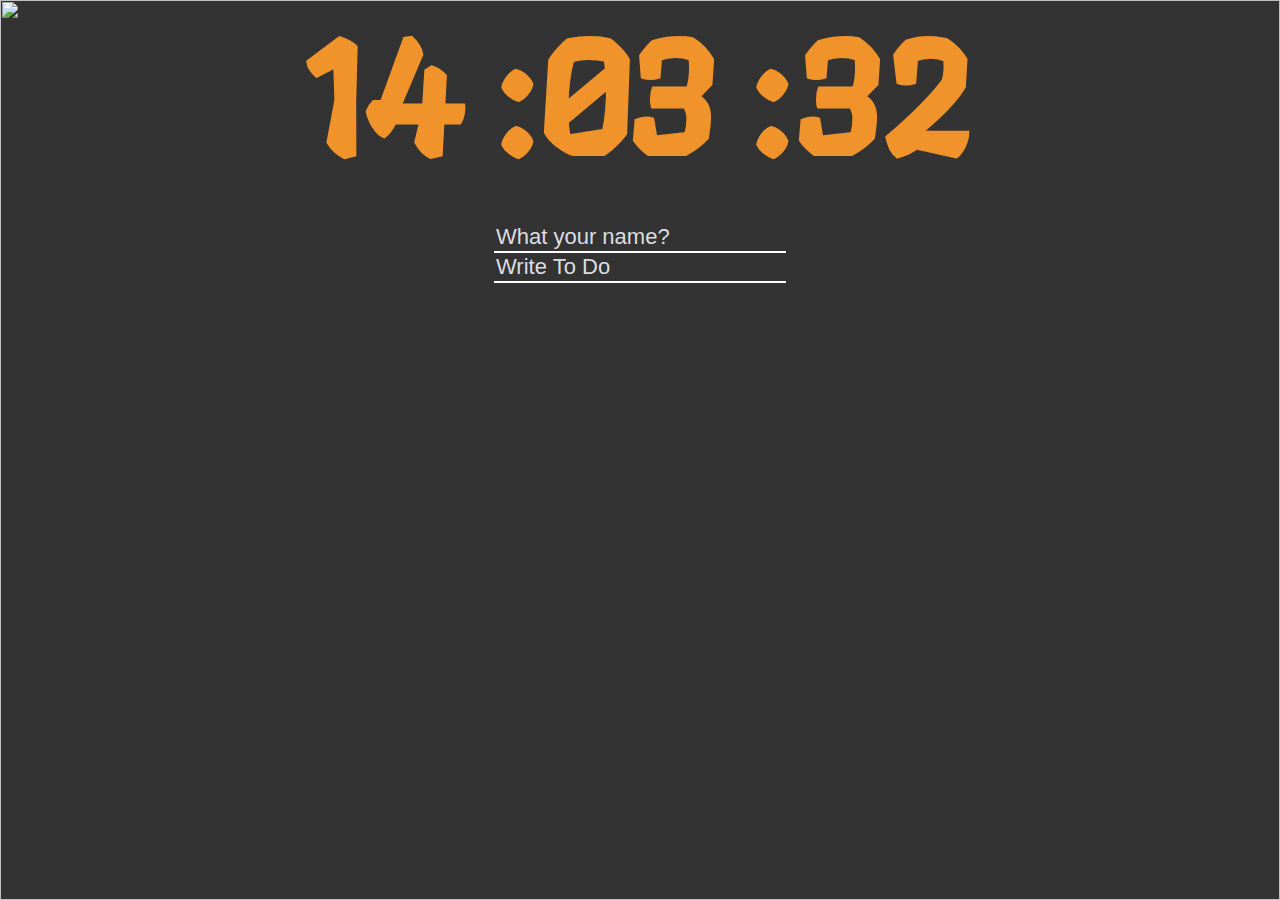
==== commit 7155a975: "path modify" ====
--- a/index.html
+++ b/index.html
@@ -3,7 +3,7 @@
   <head>
     <title>JS_BASIC_Momonton</title>
     <meta charset="UTF-8" />
-    <link rel="stylesheet" href="src/css/styles.css" />
+    <link rel="stylesheet" href="css/styles.css" />
   </head>
 
   <body>
@@ -27,10 +27,10 @@
     <div class="jsWeather">
       <span class="weatherText"></span>
     </div>
-    <script src="src/js/clock.js"></script>
-    <script src="src/js/bg.js"></script>
-    <script src="src/js/greeting.js"></script>
-    <script src="src/js/weather.js"></script>
-    <script src="src/js/todo.js"></script>
+    <script src="js/clock.js"></script>
+    <script src="js/bg.js"></script>
+    <script src="js/greeting.js"></script>
+    <script src="js/weather.js"></script>
+    <script src="js/todo.js"></script>
   </body>
 </html>
--- a/css/styles.css
+++ b/css/styles.css
@@ -0,0 +1,6 @@
+@import url("https://fonts.googleapis.com/css2?family=Langar&display=swap");
+@import "main.css";
+@import "clock.css";
+@import "center.css";
+@import "weather.css";
+@import "todo.css";
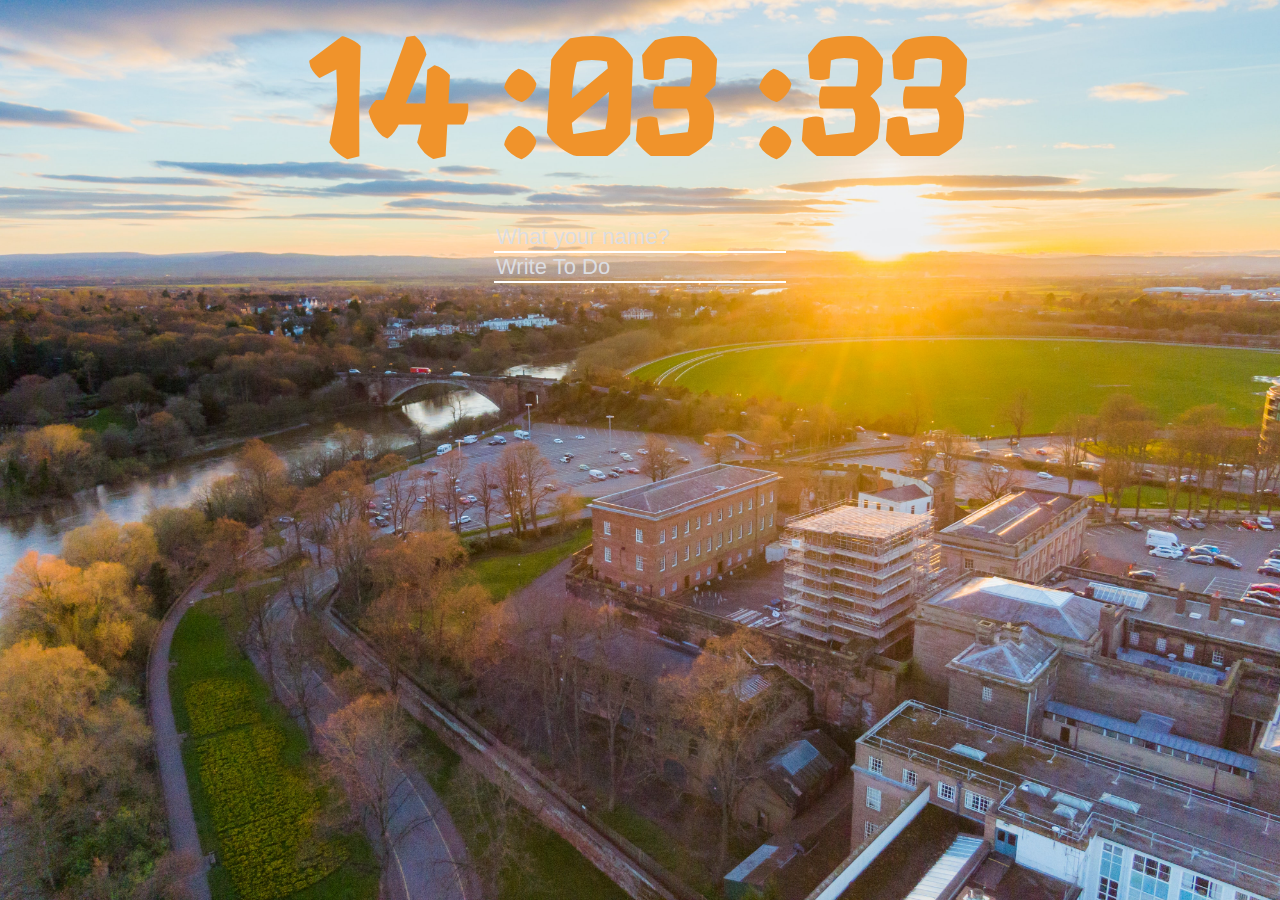
==== commit 4fa7b0ef: "icon add" ====
--- a/index.html
+++ b/index.html
@@ -25,6 +25,7 @@
       </div>
     </section>
     <div class="jsWeather">
+      <img class="weatherIcon" src="" />
       <span class="weatherText"></span>
     </div>
     <script src="js/clock.js"></script>
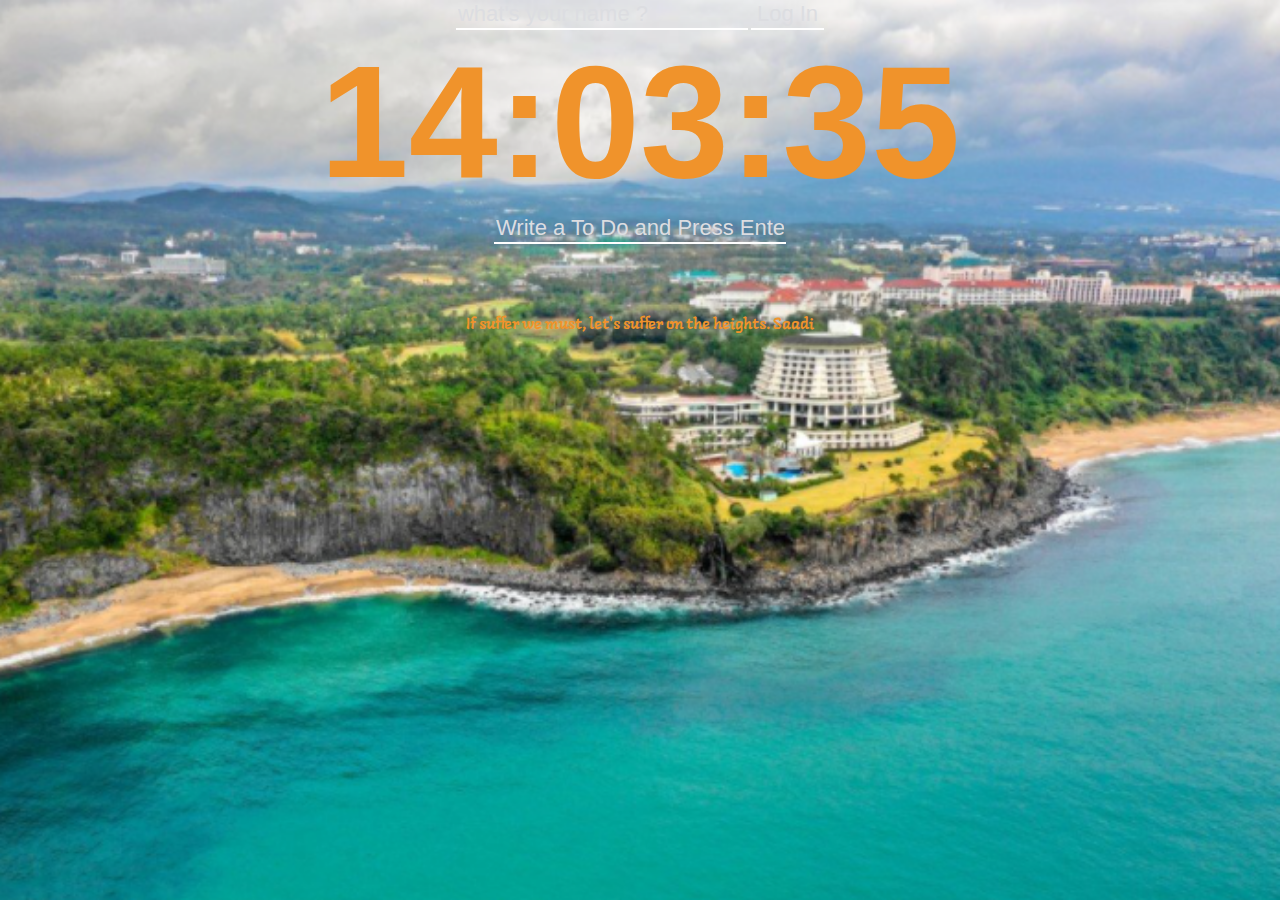
==== commit b5c0f3ce: "투두 리스트 제루" ====
--- a/index.html
+++ b/index.html
@@ -1,37 +1,50 @@
 <!DOCTYPE html>
-<html>
-  <head>
-    <title>JS_BASIC_Momonton</title>
-    <meta charset="UTF-8" />
-    <link rel="stylesheet" href="css/styles.css" />
-  </head>
-
-  <body>
-    <section class="center">
-      <div class="jsClock">
-        <h4 class="clockText">00:00</h4>
-      </div>
-      <div class="jsName">
-        <form class="jsForm">
-          <input type="text" placeholder="What your name?" />
-        </form>
-        <h4 class="jsGreetings"></h4>
-      </div>
-      <div>
-        <form class="jsToDo">
-          <input type="text" class="jsInput" placeholder="Write To Do" />
-        </form>
-        <ul class="jsList"></ul>
-      </div>
-    </section>
-    <div class="jsWeather">
-      <img class="weatherIcon" src="" />
-      <span class="weatherText"></span>
-    </div>
-    <script src="js/clock.js"></script>
-    <script src="js/bg.js"></script>
-    <script src="js/greeting.js"></script>
-    <script src="js/weather.js"></script>
-    <script src="js/todo.js"></script>
-  </body>
+<html lang="en">
+	<head>
+		<meta charset="UTF-8" />
+		<meta http-equiv="X-UA-Compatible" content="IE=edge" />
+		<meta name="viewport" content="width=device-width, initial-scale=1.0" />
+		<link rel="stylesheet" href="css/style.css" />
+		<title>Momentum</title>
+	</head>
+	<body>
+		<section class="center">
+		<form id="login-form">
+			<input
+				type="text"
+				placeholder="what's your name ?"
+				required
+				maxlength="15"
+			/>
+			<input type="submit" value="Log In" />
+		</form>
+		<h2 id="clock">00:00</h2>
+		<h1 id="greeting" class="hidden"></h1>
+		<form id="todo-form">
+			<input
+				type="text"
+				name=""
+				id=""
+				placeholder="Write a To Do and Press Enter"
+				required
+			/>
+		</form>
+		<ul id="todo-list"></ul>
+		<div id="quote">
+			<span></span>
+			<span></span>
+		</div>
+		</section>
+		<div id="weather">
+			<img></img>
+			<span></span>
+			<span></span>
+		</div>
+		<script src="js/greetins.js"></script>
+		<script src="js/clock.js"></script>
+		<script src="js/quotes.js"></script>
+		<script src="js/background.js"></script>
+		<script src="js/todo.js"></script>
+		<script src="js/weather.js"></script>
+	</body>
 </html>
--- a/css/style.css
+++ b/css/style.css
@@ -0,0 +1,6 @@
+@import url("https://fonts.googleapis.com/css2?family=Langar&display=swap");
+@import "main.css";
+@import "clock.css";
+@import "center.css";
+@import "weather.css";
+@import "todo.css";
